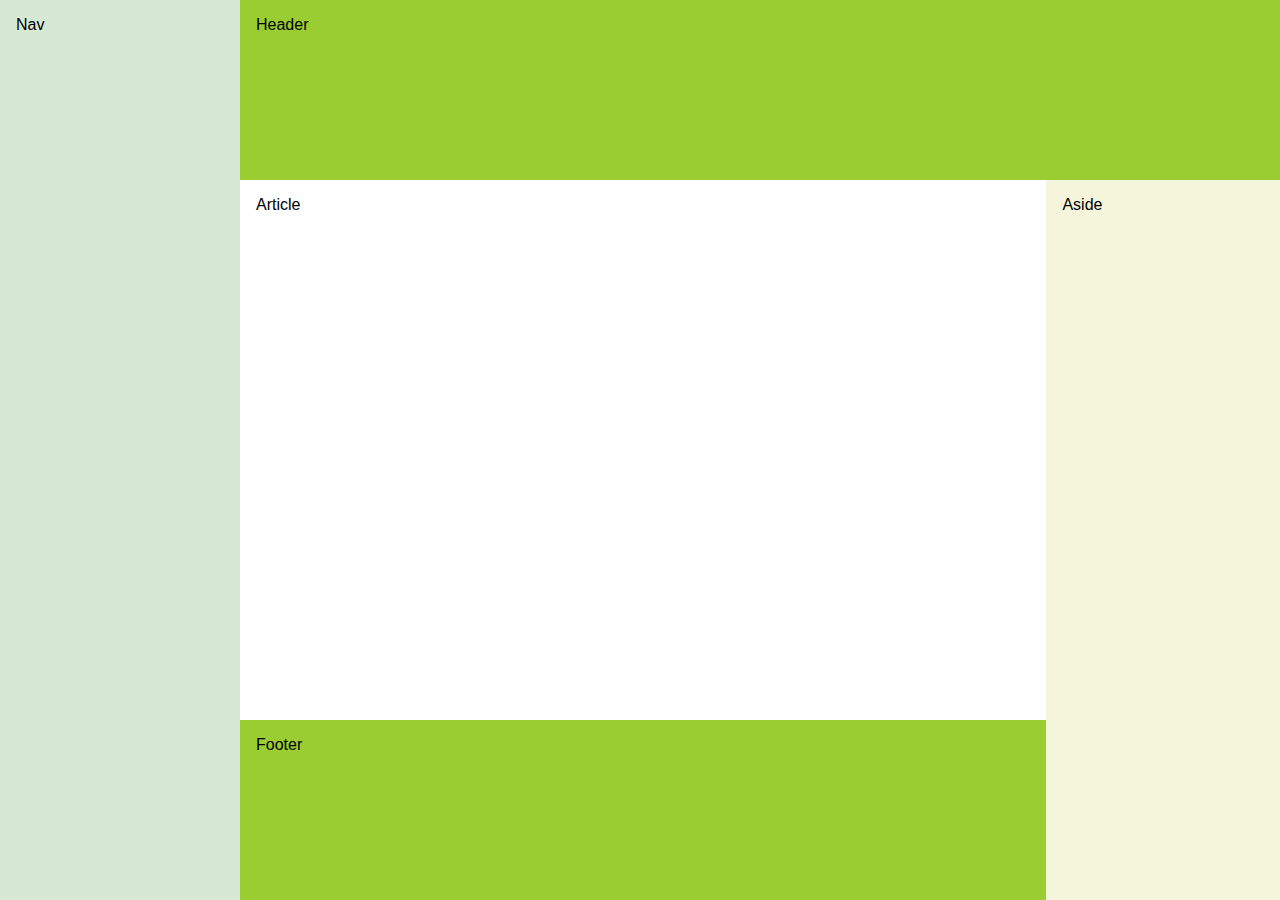
==== FlexBox Problem/index.html @ b19292de "[Unaiz Siddiqui] Add. flex layout" ====
<!DOCTYPE html>
<html lang="en">

<head>
  <meta charset="UTF-8">
  <meta name="viewport" content="width=device-width, initial-scale=1.0">
  <title>BridgeLabz Layout</title>
  <link rel="icon" href="assets/fav.png" type="image/png">
  <link rel="stylesheet" href="style.css">

</head>

<body>
  <nav class="outer-col-1">Nav</nav>
  <div class="outer-col-2">
    <header>Header</header>
    <div class="inner-row">
      <div class="inner-col">
        <article>Article</article>
        <footer>Footer</footer>
      </div>
      <aside>Aside</aside>
    </div>
  </div>
</body>

</html>
---- FlexBox Problem/style.css ----
* {
  margin: 0;
  padding: 0;
  box-sizing: border-box;
  font-family: Arial, Helvetica, sans-serif;
}
body {
  display: flex;
  min-height: 100vh;
  flex-direction: row;
}
.outer-col-1 {
  background: #d7e8d4;
  flex: 1;
}
.outer-col-2 {
  display: flex;
  flex-direction: column;
  flex: 5;
}
.inner-row {
  display: flex;
  flex-direction: row;
}
.inner-col {
  flex: 4;
}
.inner-row article {
  min-height: 60vh;
}
.inner-row aside {
  background: beige;
  flex: 1;
}
header,
footer {
  background: yellowgreen;
  height: 20vh;
}
header,
footer,
article,
nav,
aside {
  padding: 1em;
}
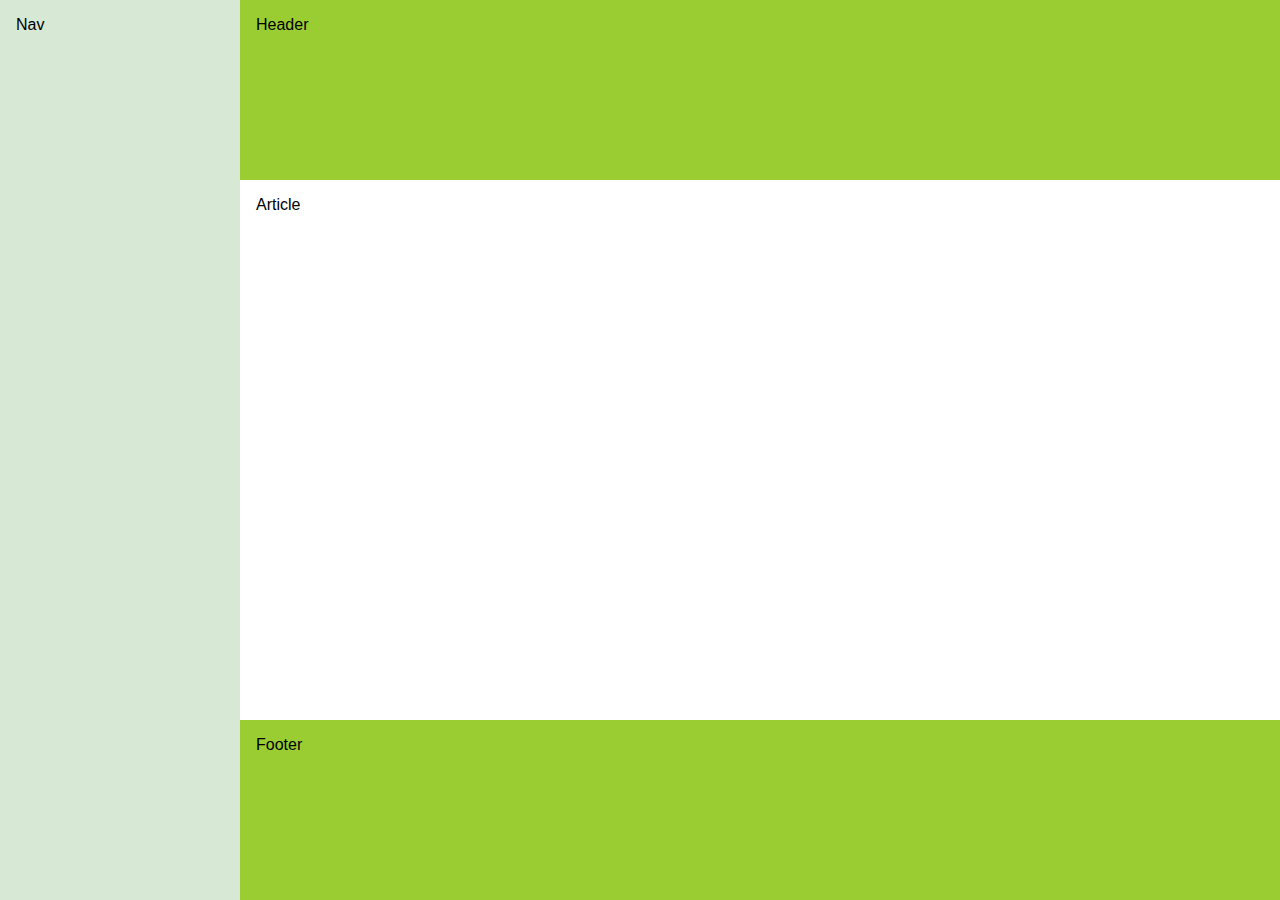
==== commit 1a685e25: "[Unaiz ] Remove aside div" ====
--- a/FlexBox Problem/index.html
+++ b/FlexBox Problem/index.html
@@ -19,7 +19,6 @@
         <article>Article</article>
         <footer>Footer</footer>
       </div>
-      <aside>Aside</aside>
     </div>
   </div>
 </body>
--- a/FlexBox Problem/style.css
+++ b/FlexBox Problem/style.css
@@ -28,10 +28,6 @@
 .inner-row article {
   min-height: 60vh;
 }
-.inner-row aside {
-  background: beige;
-  flex: 1;
-}
 header,
 footer {
   background: yellowgreen;
